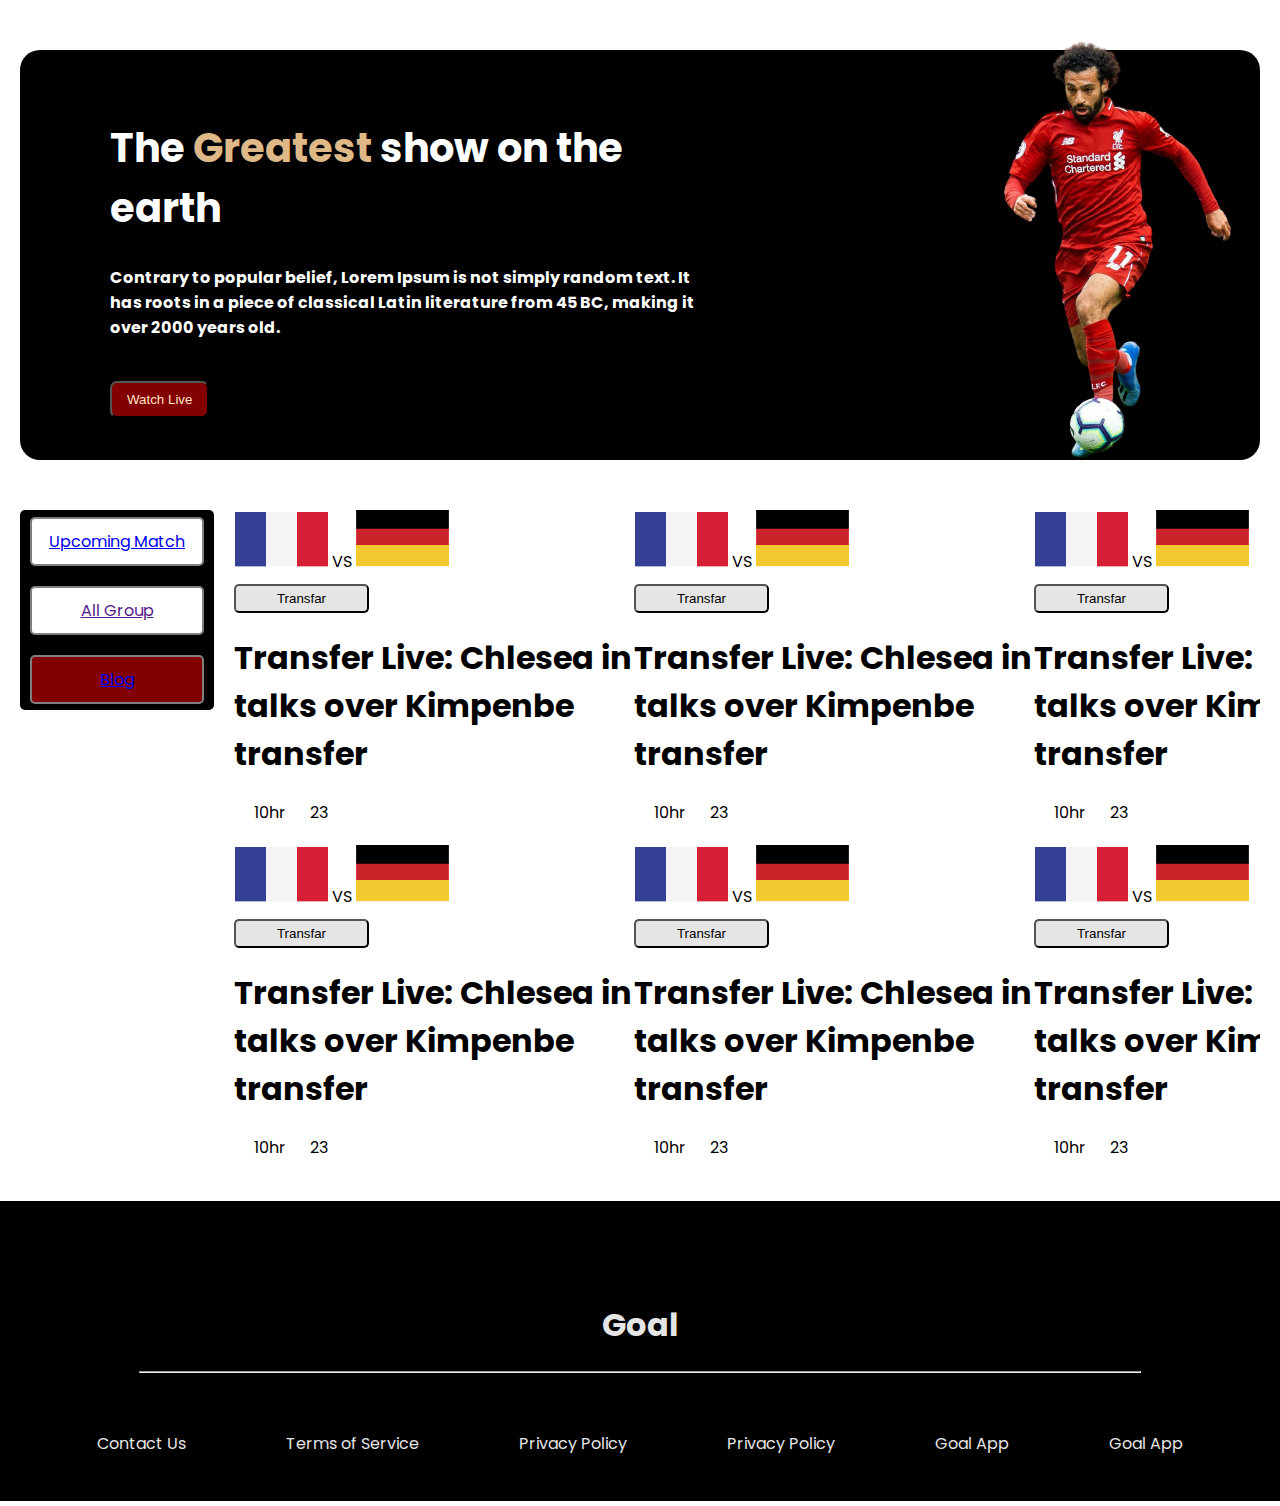
==== upcoming-match.html @ 30085bca "2nd webpage ready" ====
<!DOCTYPE html>
<html lang="en">
<head>
    <meta charset="UTF-8">
    <meta http-equiv="X-UA-Compatible" content="IE=edge">
    <meta name="viewport" content="width=device-width, initial-scale=1.0">
    <title>Upcoming Match</title>
    <link rel="stylesheet" href="styles.css">
</head>
<body>
    <main>
        <section>
            <div class="banner cn">

                <div class="flex">
                    <h1 class="banner-headding">The <span class="span">Greatest</span>
                        show on the
                        earth</h1>
                    <h4 class="banner-info">Contrary to popular belief, Lorem Ipsum is not simply
                        random text. It has roots in a piece of classical Latin literature
                        from 45 BC, making it over 2000 years old.</h4>
                    <button class="btn-live">Watch Live</button>
                </div>
                <div class="flex"> 
                    <img src="/images/salah-bgremove.png" alt=""></div>

            </div>
        </section>
        <section class="container">
            <div class="middle-section">
                <div class="side-bar">
                    <div class="side-bar-box"><a href="upcoming-match.html"> Upcoming Match</a></div>
                    <div class="side-bar-box"><a href=""> All Group</a></div>
                    <div class="side-bar-box blog-box"><a href="index.html">Blog</a></div>
                </div>
                <div class="blogs">
                   
                    <div class="blog">
                        <div class="upcomeing-match-banner">
                            <img src="/images/Flag.png" alt="">
                            <span class="flag">VS</span>
                            <img src="/images/germany Flag.png" alt="">
                        </div>
                        <div class="blog-info">
                            <button class="transfar-btn">Transfar</button>
                            <h1>Transfer Live: Chlesea in talks
                                over Kimpenbe transfer</h1>
                        </div>
                        <div class="font">
                            <i class="fa-regular fa-clock"></i>
                            <span>10hr</span>
                            <i class="fa-regular fa-comment-dots"></i>
                            <span>23</span>
                        </div>
                    </div>
                    <div class="blog">
                        <div class="upcomeing-match-banner">
                            <img src="/images/Flag.png" alt="">
                            <span class="flag">VS</span>
                            <img src="/images/germany Flag.png" alt="">
                        </div>
                        <div class="blog-info">
                            <button class="transfar-btn">Transfar</button>
                            <h1>Transfer Live: Chlesea in talks
                                over Kimpenbe transfer</h1>
                        </div>
                        <div class="font">
                            <i class="fa-regular fa-clock"></i>
                            <span>10hr</span>
                            <i class="fa-regular fa-comment-dots"></i>
                            <span>23</span>
                        </div>
                    </div>
                    <div class="blog">
                        <div class="upcomeing-match-banner">
                            <img src="/images/Flag.png" alt="">
                            <span class="flag">VS</span>
                            <img src="/images/germany Flag.png" alt="">
                        </div>
                        <div class="blog-info">
                            <button class="transfar-btn">Transfar</button>
                            <h1>Transfer Live: Chlesea in talks
                                over Kimpenbe transfer</h1>
                        </div>
                        <div class="font">
                            <i class="fa-regular fa-clock"></i>
                            <span>10hr</span>
                            <i class="fa-regular fa-comment-dots"></i>
                            <span>23</span>
                        </div>
                    </div>
                    <div class="blog">
                        <div class="upcomeing-match-banner">
                            <img src="/images/Flag.png" alt="">
                            <span class="flag">VS</span>
                            <img src="/images/germany Flag.png" alt="">
                        </div>
                        <div class="blog-info">
                            <button class="transfar-btn">Transfar</button>
                            <h1>Transfer Live: Chlesea in talks
                                over Kimpenbe transfer</h1>
                        </div>
                        <div class="font">
                            <i class="fa-regular fa-clock"></i>
                            <span>10hr</span>
                            <i class="fa-regular fa-comment-dots"></i>
                            <span>23</span>
                        </div>
                    </div>
                    <div class="blog">
                        <div class="upcomeing-match-banner">
                            <img src="/images/Flag.png" alt="">
                            <span class="flag">VS</span>
                            <img src="/images/germany Flag.png" alt="">
                        </div>
                        <div class="blog-info">
                            <button class="transfar-btn">Transfar</button>
                            <h1>Transfer Live: Chlesea in talks
                                over Kimpenbe transfer</h1>
                        </div>
                        <div class="font">
                            <i class="fa-regular fa-clock"></i>
                            <span>10hr</span>
                            <i class="fa-regular fa-comment-dots"></i>
                            <span>23</span>
                        </div>
                    </div>
                    <div class="blog">
                        <div class="upcomeing-match-banner">
                            <img src="/images/Flag.png" alt="">
                            <span class="flag">VS</span>
                            <img src="/images/germany Flag.png" alt="">
                        </div>
                        <div class="blog-info">
                            <button class="transfar-btn">Transfar</button>
                            <h1>Transfer Live: Chlesea in talks
                                over Kimpenbe transfer</h1>
                        </div>
                        <div class="font">
                            <i class="fa-regular fa-clock"></i>
                            <span>10hr</span>
                            <i class="fa-regular fa-comment-dots"></i>
                            <span>23</span>
                        </div>
                    </div>
                </div>
            </main>
                <footer>
                    <h1 class="goal">Goal</h1>
                    <hr>
                    <div class="footer-list">
                        <div class="condition">Contact Us </div>
                        <div class="condition">Terms of Service </div>
                        <div class="condition">Privacy Policy </div>
                        <div class="condition">Privacy Policy </div>
                        <div class="condition">Goal App </div>
                        <div class="condition">Goal App </div>
                    </div>
            
                </footer>
</body>
</html>
---- styles.css ----
@import url('https://fonts.googleapis.com/css2?family=Poppins:wght@400;500&display=swap');

body {
    margin: 0;
    padding: 0;
    background-color: white;
    font-family: 'Poppins', sans-serif;
}

.banner {
    margin: auto;
    margin-top: 50px;
    width: 1150px;
    height: 410px;
    padding-left: 90px;
    border-radius: 20px;
    background-color: black;
    color: white;
    align-items: center;

}

.cn {
    display: flex;
}

.banner-headding {
    font-size: 40px;
}

.span {
    color: burlywood;
}

.btn-live {
    margin-top: 20px;
    padding: 9px 15px;
    color: bisque;
    border-radius: 7px;
    background-color: #830002;
}

.middle-section {
    margin: auto;
    margin-top: 50px;
    display: flex;
    width: 1240px;
    overflow: hidden;
}

.blogs {
    display: grid;
    grid-template-columns: repeat(3, 1fr);


}
.blog .upcomeing-match-banner{
    width: 400px;

}

.blog .blog-banner img {
    width: 335px;
    height: 191px;
    border-radius: 8px;
}

.side-bar {
    display: flex;
    width: 200px;
    background-color: black;
    color: white;
    height: 200px;
    border-radius: 5px;
    margin-right: 20px;
    flex-direction: column;
    justify-content: center;
}

.side-bar-box {
    margin: 10px;
    padding: 10px;
    border: 2px solid gray;
    background-color: white;
    color: black;
    width: 150px;
    height: 30px;
    text-align: center;
    border-radius: 5px;
}

.blog-box {
    background-color: #830002;
}

.transfar-btn {
    margin-top: 10px;
    width: 135px;
    padding: 5px;
    background-color: #E5E5E5;
    border-radius: 5px;
}

.font {
    margin: 20px;
}

.fa-regular.fa-comment-dots {
    margin-left: 20px;

}

footer {
    height: 300px;
    color: #E5E5E5;
    background-color: black;
    text-align: center;

}

.goal {
    padding-top: 100px;
}

hr {
    width: 1000px;
}

.footer-list {
    display: flex;
    justify-content: center;
}

.condition {
    padding: 50px;
}



@media only screen and (max-width:688px) {
    .btn-live {
        background-color: darkgoldenrod;
    }
}
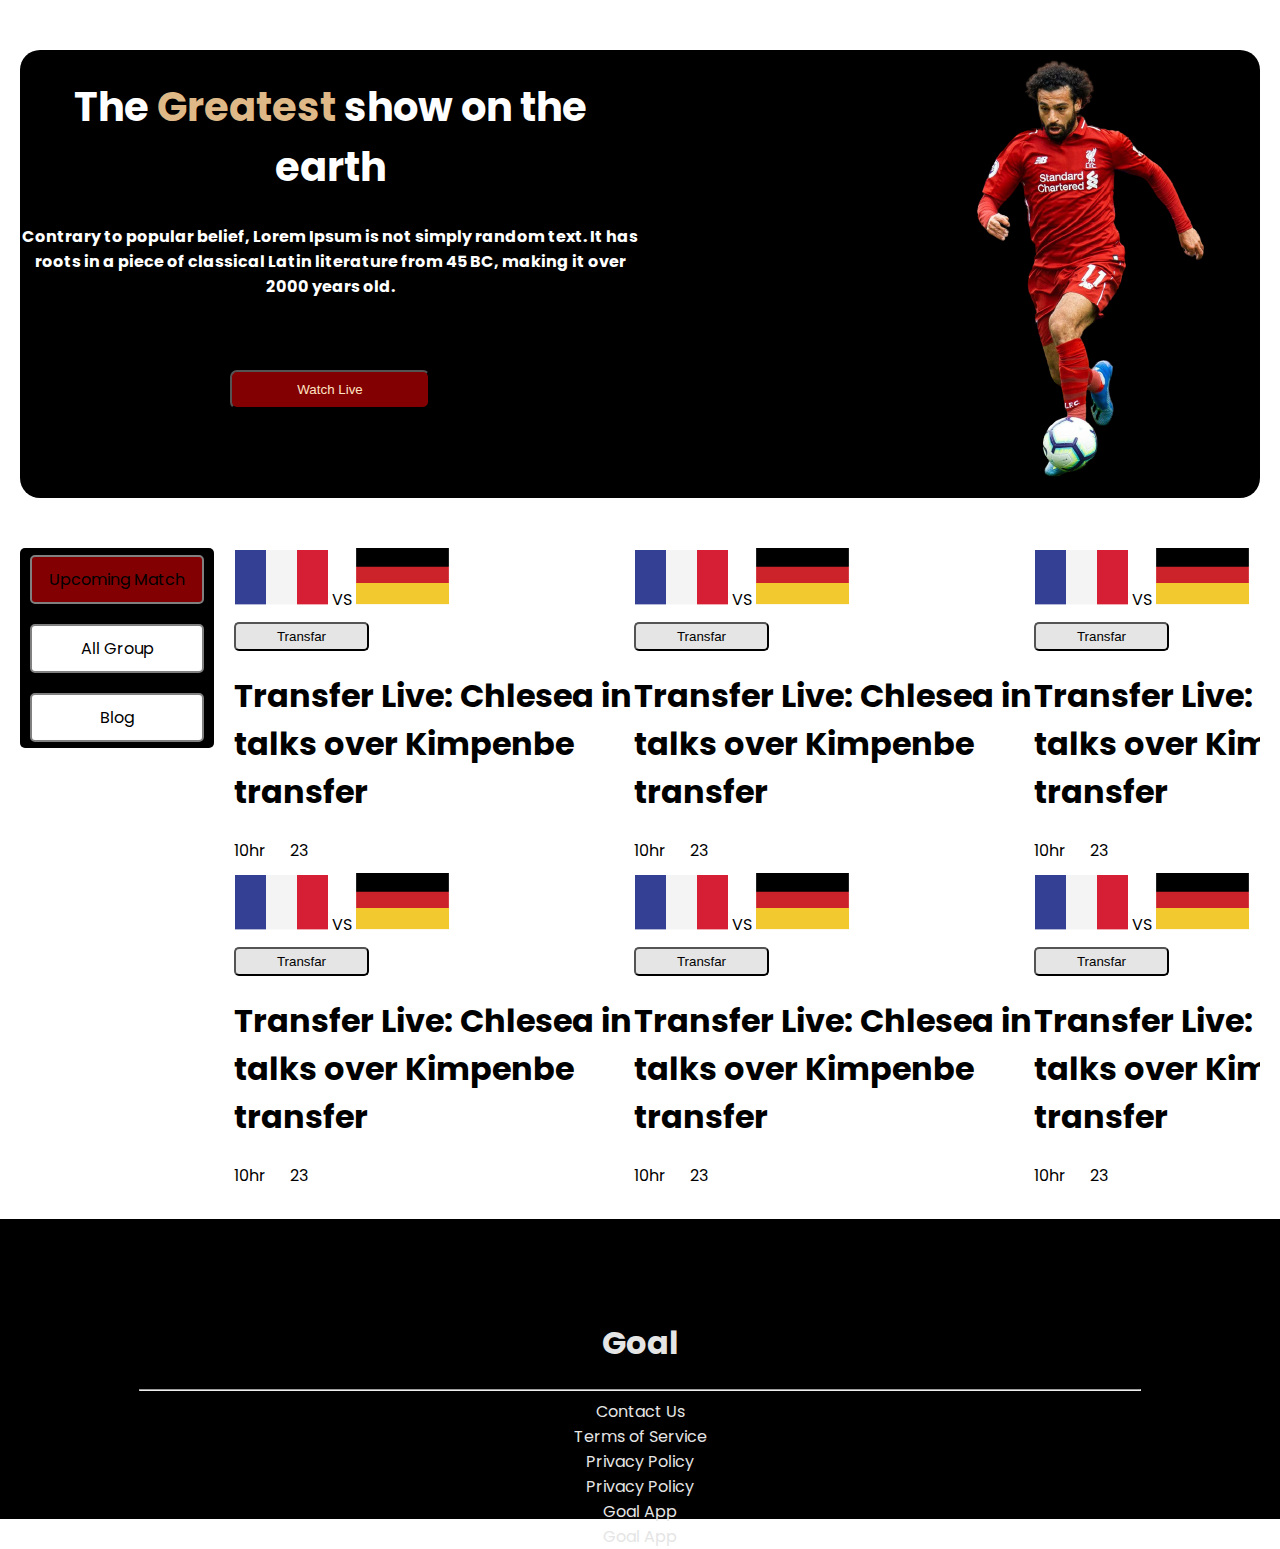
==== commit 0e7c5d3b: "website1,2 and mobile responsive complete" ====
--- a/upcoming-match.html
+++ b/upcoming-match.html
@@ -1,12 +1,14 @@
 <!DOCTYPE html>
 <html lang="en">
+
 <head>
     <meta charset="UTF-8">
     <meta http-equiv="X-UA-Compatible" content="IE=edge">
     <meta name="viewport" content="width=device-width, initial-scale=1.0">
-    <title>Upcoming Match</title>
+    <title>Upcoming FIFA Match</title>
     <link rel="stylesheet" href="styles.css">
 </head>
+
 <body>
     <main>
         <section>
@@ -21,20 +23,21 @@
                         from 45 BC, making it over 2000 years old.</h4>
                     <button class="btn-live">Watch Live</button>
                 </div>
-                <div class="flex"> 
-                    <img src="/images/salah-bgremove.png" alt=""></div>
+                <div class="flex">
+                    <img src="/images/salah-bgremove.png" alt="">
+                </div>
 
             </div>
         </section>
         <section class="container">
             <div class="middle-section">
                 <div class="side-bar">
-                    <div class="side-bar-box"><a href="upcoming-match.html"> Upcoming Match</a></div>
+                    <div class="side-bar-box blog-box"><a href="upcoming-match.html"> Upcoming Match</a></div>
                     <div class="side-bar-box"><a href=""> All Group</a></div>
-                    <div class="side-bar-box blog-box"><a href="index.html">Blog</a></div>
+                    <div class="side-bar-box"><a href="index.html">Blog</a></div>
                 </div>
                 <div class="blogs">
-                   
+
                     <div class="blog">
                         <div class="upcomeing-match-banner">
                             <img src="/images/Flag.png" alt="">
@@ -144,19 +147,20 @@
                         </div>
                     </div>
                 </div>
-            </main>
-                <footer>
-                    <h1 class="goal">Goal</h1>
-                    <hr>
-                    <div class="footer-list">
-                        <div class="condition">Contact Us </div>
-                        <div class="condition">Terms of Service </div>
-                        <div class="condition">Privacy Policy </div>
-                        <div class="condition">Privacy Policy </div>
-                        <div class="condition">Goal App </div>
-                        <div class="condition">Goal App </div>
-                    </div>
-            
-                </footer>
+    </main>
+    <footer>
+        <h1 class="goal">Goal</h1>
+        <hr>
+        <div class="footer-list">
+            <div class="condition">Contact Us </div>
+            <div class="condition">Terms of Service </div>
+            <div class="condition">Privacy Policy </div>
+            <div class="condition">Privacy Policy </div>
+            <div class="condition">Goal App </div>
+            <div class="condition">Goal App </div>
+        </div>
+
+    </footer>
 </body>
+
 </html>--- a/styles.css
+++ b/styles.css
@@ -8,20 +8,23 @@
 }
 
 .banner {
+    display: flex;
     margin: auto;
     margin-top: 50px;
-    width: 1150px;
-    height: 410px;
-    padding-left: 90px;
+    width: 1240px;
     border-radius: 20px;
     background-color: black;
     color: white;
-    align-items: center;
-
 }
 
-.cn {
-    display: flex;
+.flex {
+    width: 50%;
+    text-align: center;
+}
+
+.banner-img img {
+    width: 100%;
+    height: 100%;
 }
 
 .banner-headding {
@@ -33,11 +36,14 @@
 }
 
 .btn-live {
-    margin-top: 20px;
-    padding: 9px 15px;
+    width: 200px;
     color: bisque;
+    background-color: rgb(131, 0, 2);
+    text-align: center;
+    margin: 50px auto auto;
+    padding: 10px;
     border-radius: 7px;
-    background-color: #830002;
+
 }
 
 .middle-section {
@@ -54,7 +60,8 @@
 
 
 }
-.blog .upcomeing-match-banner{
+
+.blog .upcomeing-match-banner {
     width: 400px;
 
 }
@@ -63,6 +70,9 @@
     width: 335px;
     height: 191px;
     border-radius: 8px;
+}
+.font{
+    padding-bottom: 10px;
 }
 
 .side-bar {
@@ -75,6 +85,8 @@
     margin-right: 20px;
     flex-direction: column;
     justify-content: center;
+
+
 }
 
 .side-bar-box {
@@ -82,15 +94,21 @@
     padding: 10px;
     border: 2px solid gray;
     background-color: white;
-    color: black;
     width: 150px;
     height: 30px;
     text-align: center;
     border-radius: 5px;
 }
 
+.side-bar-box a {
+    text-decoration: none;
+    color: black;
+
+}
+
 .blog-box {
     background-color: #830002;
+
 }
 
 .transfar-btn {
@@ -101,9 +119,7 @@
     border-radius: 5px;
 }
 
-.font {
-    margin: 20px;
-}
+
 
 .fa-regular.fa-comment-dots {
     margin-left: 20px;
@@ -128,17 +144,53 @@
 
 .footer-list {
     display: flex;
-    justify-content: center;
-}
-
-.condition {
-    padding: 50px;
+    flex-direction: column
 }
 
 
 
+
+
 @media only screen and (max-width:688px) {
+    .banner {
+
+        display: flex;
+        flex-direction: column;
+        align-items: center;
+        width: 100%;
+
+    }
+
     .btn-live {
         background-color: darkgoldenrod;
     }
+
+    .middle-section {
+        display: grid;
+        width: 100%;
+
+    }
+
+    .side-bar {
+        margin-left: 100px;
+    }
+
+    .blogs {
+
+        grid-template-columns: repeat(1, 1fr);
+    }
+
+    .blog .blog-banner img {
+        width: 100%;
+    }
+
+
+    footer {
+        width: 100%;
+        height: 100%;
+    }
+
+    hr {
+        width: 50%;
+    }
 }